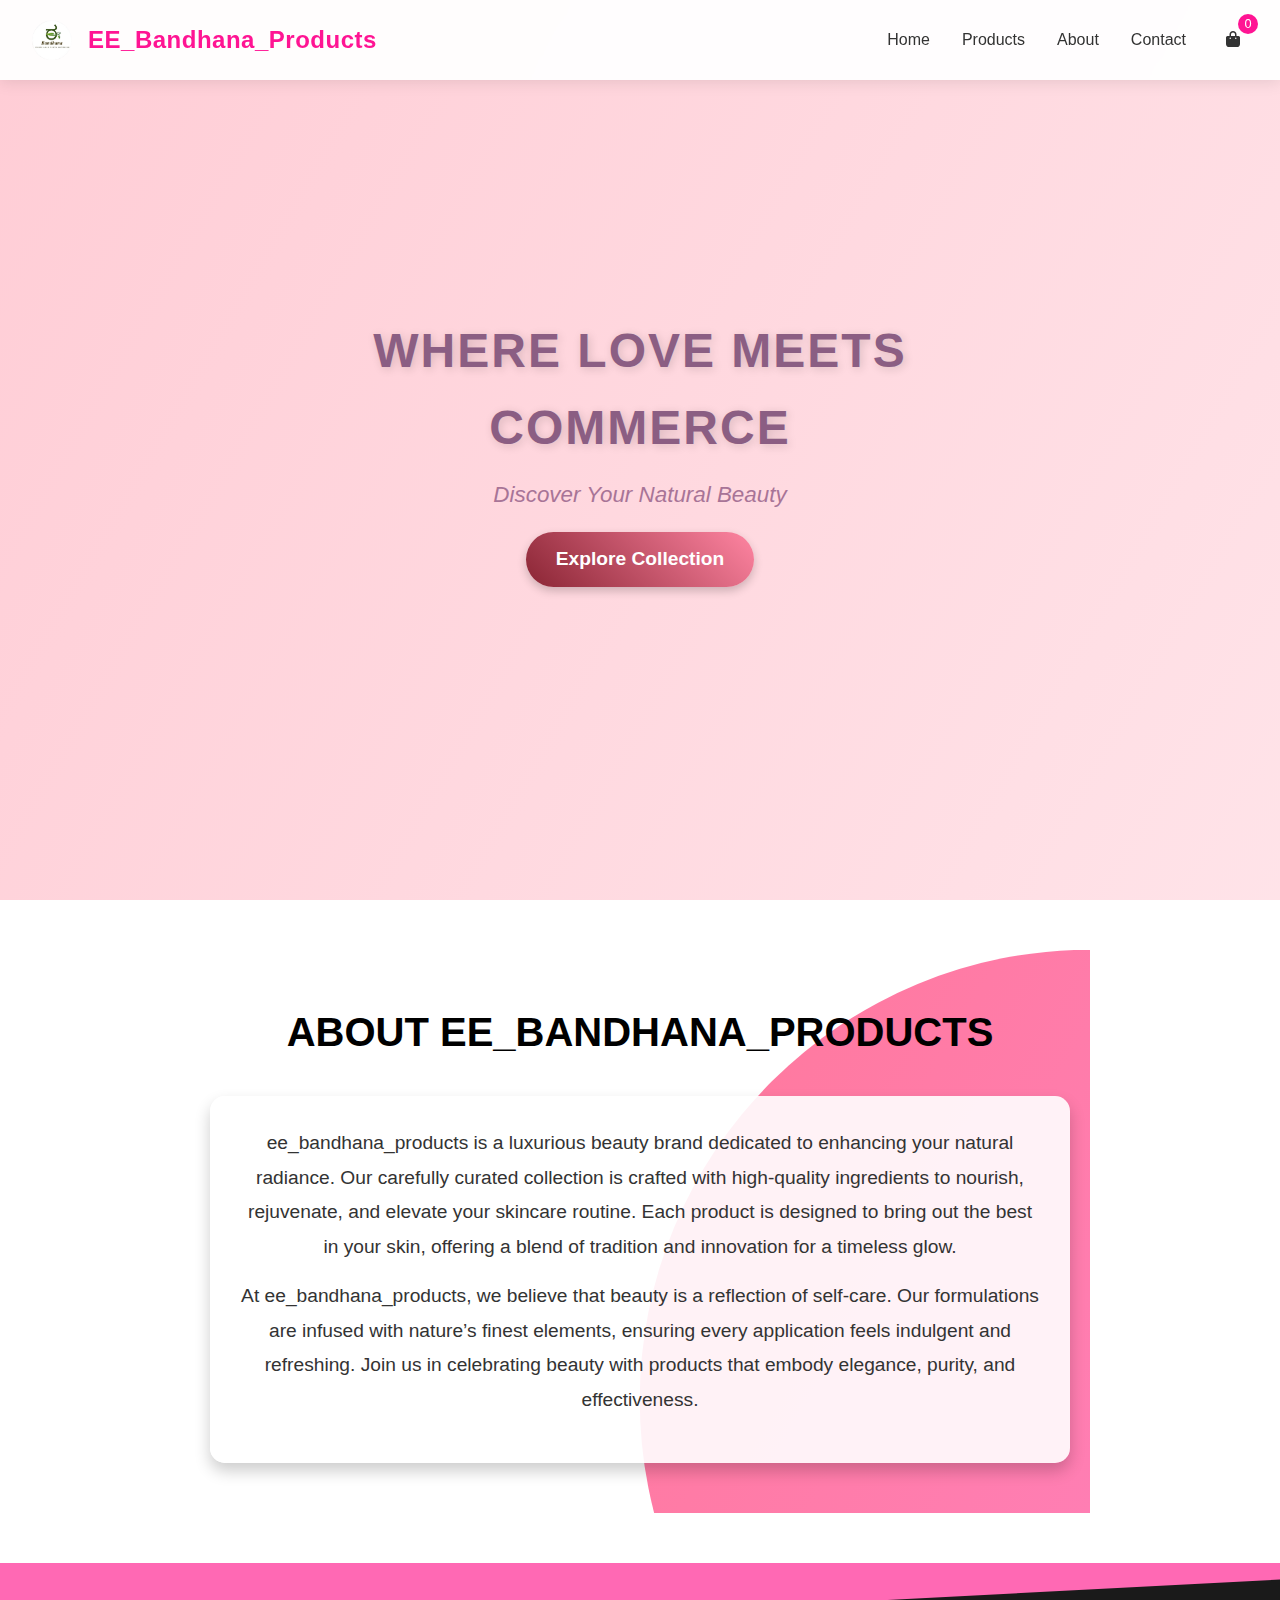
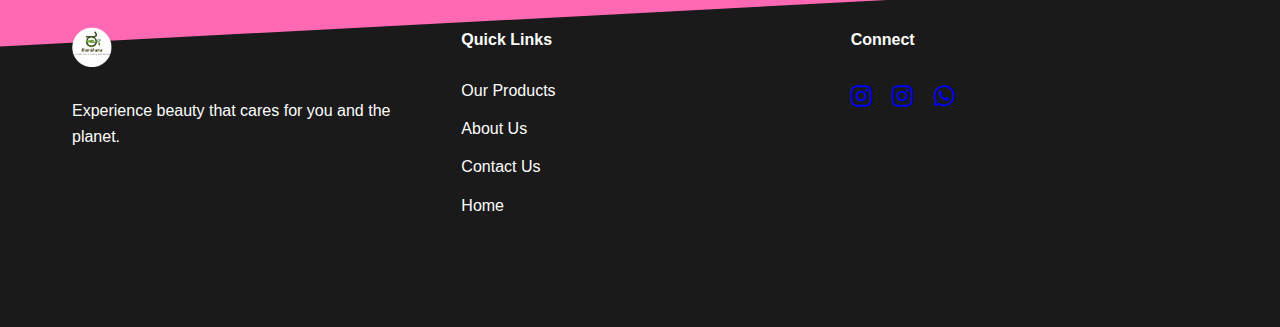
==== index.html @ 312a89c8 "Add files via upload" ====
<!DOCTYPE html>
<html lang="en">
<head>
    <meta charset="UTF-8">
    <meta name="viewport" content="width=device-width, initial-scale=1.0">
    <title>Bandhana - Premium Beauty Collection</title>
    <link rel="stylesheet" href="https://cdnjs.cloudflare.com/ajax/libs/font-awesome/6.0.0/css/all.min.css">
    <style>
        /* Base Styles */
        :root {
            --primary-color: #FF69B4;
            --secondary-color: #FFB6C1;
            --accent-color: #FF1493;
            --text-color: #333;
            --nav-height: 80px;
        }

        * {
            margin: 0;
            padding: 0;
            box-sizing: border-box;
            font-family: 'Arial', sans-serif;
        }

        html {
            overflow-x: hidden;
            scroll-behavior: smooth;
        }

        body {
            background: #fff;
            color: var(--text-color);
            line-height: 1.6;
        }

        /* Navigation */
        .header {
            background: rgba(255, 255, 255, 0.95);
            backdrop-filter: blur(10px);
            height: var(--nav-height);
            position: fixed;
            width: 100%;
            z-index: 1000;
            box-shadow: 0 2px 15px rgba(0,0,0,0.1);
        }

        .nav {
            max-width: 1400px;
            margin: 0 auto;
            padding: 0 2rem;
            display: flex;
            justify-content: space-between;
            align-items: center;
            height: 100%;
        }

        .logo {
            height: 40px;
            width: auto;
        }

        .nav-links {
            display: flex;
            gap: 2rem;
            align-items: center;
        }

        .nav-link {
            color: var(--text-color);
            text-decoration: none;
            font-weight: 500;
            position: relative;
            padding: 1rem 0;
            transition: color 0.3s ease;
        }

        .nav-link::after {
            content: '';
            position: absolute;
            width: 0;
            height: 2px;
            bottom: 0;
            left: 0;
            background: var(--accent-color);
            transition: width 0.3s ease;
        }

        .nav-link:hover::after {
            width: 100%;
        }

        .mobile-menu {
            display: none;
            font-size: 1.5rem;
            cursor: pointer;
        }

        /* Cart Icon */
        .cart-icon {
            position: relative;
            cursor: pointer;
            padding: 0.5rem;
        }

        .cart-count {
            position: absolute;
            top: -5px;
            right: -10px;
            background: var(--accent-color);
            color: white;
            width: 20px;
            height: 20px;
            border-radius: 50%;
            display: flex;
            align-items: center;
            justify-content: center;
            font-size: 0.8rem;
        }

    /* Hero Section */
.hero {
    height: 100vh;
    background: url('hero-bg.jpg') center/cover no-repeat;
    display: flex;
    justify-content: center;
    align-items: center;
    text-align: center;
    color: #fff;
    position: relative;
    overflow: hidden;
}

/* Light Pink Gradient Overlay */
.hero::before {
    content: "";
    position: absolute;
    top: 0;
    left: 0;
    width: 100%;
    height: 100%;
    background: linear-gradient(120deg, rgba(255, 192, 203, 0.8), rgba(255, 224, 230, 0.9));
    z-index: 1;
    animation: heroBgMove 6s infinite alternate ease-in-out;
}

/* Hero Content */
.hero-content {
    position: relative;
    z-index: 2;
    max-width: 600px;
    animation: fadeInUp 1.5s ease-in-out;
}

.hero h1 {
    font-size: 3rem;
    font-weight: bold;
    text-transform: uppercase;
    letter-spacing: 2px;
    margin-bottom: 10px;
    color: #8b5e83;
    text-shadow: 2px 2px 10px rgba(0, 0, 0, 0.15);
}

.hero p {
    font-size: 1.4rem;
    margin-bottom: 20px;
    font-style: italic;
    color: #a87497;
}

/* Explore Collection Button */
.btn {
    display: inline-block;
    padding: 12px 30px;
    font-size: 1.2rem;
    color: white;
    background: linear-gradient(45deg, #8a2534, #ff85a2);
    border-radius: 50px;
    text-decoration: none;
    font-weight: bold;
    transition: all 0.3s ease-in-out;
    box-shadow: 0 4px 10px rgba(0, 0, 0, 0.2);
    animation: bounce 1.5s infinite;
}

.btn:hover {
    background: linear-gradient(45deg, #ff94a8, #ff5e80);
    transform: scale(1.05);
    box-shadow: 0 6px 15px rgba(0, 0, 0, 0.3);
}

/* Animations */
@keyframes fadeInUp {
    0% { opacity: 0; transform: translateY(50px); }
    100% { opacity: 1; transform: translateY(0); }
}

@keyframes heroBgMove {
    0% { background: rgba(255, 192, 203, 0.8); }
    100% { background: rgba(255, 224, 230, 0.9); }
}

@keyframes bounce {
    0%, 100% { transform: translateY(0); }
    50% { transform: translateY(-8px); }
}


      /* About Section Styling */
.about {
    max-width: 900px;
    margin: 50px auto;
    padding: 50px 20px;
    text-align: center;
    position: relative;
    overflow: hidden;
}

/* Background Animation */
.about::before {
    content: '';
    position: absolute;
    top: 0;
    left: 0;
    width: 100%;
    height: 100%;
    background: linear-gradient(120deg, #ff758c, #ff7eb3);
    clip-path: circle(60% at right 80%);
    z-index: -1;
    animation: bgMove 6s infinite alternate ease-in-out;
}

@keyframes bgMove {
    0% {
        clip-path: circle(60% at right 80%);
    }
    100% {
        clip-path: circle(60% at left 20%);
    }
}

/* Heading Styling */
.about h2 {
    font-size: 2.5rem;
    color: rgb(0, 0, 0);
    font-weight: bold;
    margin-bottom: 20px;
    text-transform: uppercase;
    animation: fadeIn 1.5s ease-in-out;
}

/* About Content */
.about-content {
    background: rgba(255, 255, 255, 0.9);
    padding: 30px;
    border-radius: 15px;
    box-shadow: 0 8px 16px rgba(0, 0, 0, 0.2);
    animation: slideIn 1.5s ease-in-out;
}

/* Paragraph Styling */
.about-content p {
    font-size: 1.2rem;
    color: #333;
    line-height: 1.8;
    margin-bottom: 15px;
}

/* Start Shopping Button */
.shop-btn {
    display: inline-block;
    padding: 12px 30px;
    font-size: 1.2rem;
    color: rgb(122, 66, 66);
    background: #ff4d6d;
    border: none;
    border-radius: 50px;
    cursor: pointer;
    text-decoration: none;
    font-weight: bold;
    transition: 0.3s ease;
    animation: bounce 1.5s infinite;
}

.shop-btn:hover {
    background: #d42b50;
    transform: scale(1.05);
}

/* Animations */
@keyframes fadeIn {
    0% { opacity: 0; transform: translateY(-20px); }
    100% { opacity: 1; transform: translateY(0); }
}

@keyframes slideIn {
    0% { opacity: 0; transform: translateX(-50px); }
    100% { opacity: 1; transform: translateX(0); }
}

@keyframes bounce {
    0%, 100% { transform: translateY(0); }
    50% { transform: translateY(-10px); }
}


        /* Cart Modal */
        .cart-modal {
            position: fixed;
            top: var(--nav-height);
            right: -400px;
            width: 350px;
            height: calc(100vh - var(--nav-height));
            background: rgb(177, 61, 61);
            box-shadow: -5px 0 15px rgba(0,0,0,0.1);
            transition: right 0.3s ease;
            padding: 1.5rem;
            display: flex;
            flex-direction: column;
        }

        .cart-modal.active {
            right: 0;
        }

        .cart-items {
            flex-grow: 1;
            overflow-y: auto;
            margin: 5rem 0;
        }

        .cart-item {
            display: flex;
            justify-content: space-between;
            align-items: center;
            margin-bottom: 1rem;
            padding: 0.5rem;
            border-bottom: 1px solid #eee;
            gap: 1rem;
        }

        .cart-item img {
            width: 50px;
            height: 50px;
            object-fit: cover;
            border-radius: 8px;
        }

        .item-details {
            flex-grow: 1;
        }

        .remove-item {
            color: #ff4444;
            cursor: pointer;
            padding: 0.5rem;
        }

        /* Wow Footer */
        .footer {
            background: #1a1a1a;
            color: white;
            padding: 4rem 0;
            position: relative;
            overflow: hidden;
        }

        .footer::before {
            content: '';
            position: absolute;
            top: -50px;
            left: 0;
            width: 100%;
            height: 100px;
            background: var(--primary-color);
            transform: skewY(-3deg);
        }

        .footer-content {
            max-width: 1200px;
            margin: 0 auto;
            display: grid;
            grid-template-columns: repeat(auto-fit, minmax(250px, 1fr));
            gap: 2rem;
            padding: 0 2rem;
            position: relative;
            z-index: 1;
        }

        .footer-section {
            margin-bottom: 2rem;
        }

        .footer-links a {
            color: white;
            text-decoration: none;
            display: block;
            margin-bottom: 0.8rem;
            transition: transform 0.3s ease;
        }

        .footer-links a:hover {
            transform: translateX(10px);
            color: var(--secondary-color);
        }

        .social-icons a {
            display: inline-block;
            margin-right: 1rem;
            font-size: 1.5rem;
            transition: transform 0.3s ease;
        }

        .social-icons a:hover {
            transform: translateY(-5px);
            color: var(--secondary-color);
        }

        /* Responsive Design */
        @media (max-width: 768px) {
            .mobile-menu {
                display: block;
            }

            .nav-links {
                position: fixed;
                top: var(--nav-height);
                right: -100%;
                flex-direction: column;
                background: white;
                width: 100%;
                height: calc(100vh - var(--nav-height));
                transition: right 0.3s ease;
                padding: 2rem;
                box-shadow: 0 2px 15px rgba(0,0,0,0.1);
            }

            .nav-links.active {
                right: 0;
            }

            .hero {
                height: 80vh;
            }

            .cart-modal {
                width: 100%;
                right: -100%;
            }

            .footer::before {
                top: -30px;
                height: 60px;
            }
        }

        @media (max-width: 480px) {
            .nav {
                padding: 0 1rem;
            }

            .product-info {
                padding: 1rem;
            }
        }
    </style>
</head>
<body>
    <!-- Navigation -->
<header class="header">
    <nav class="nav">
        <div class="brand-container">
            <img src="image.png" alt="Bandhana" class="logo" loading="lazy">
            <span class="company-name">EE_Bandhana_Products</span>
        </div>
        <i class="fas fa-bars mobile-menu"></i>
        <div class="nav-links">
            <a href="index.html" class="nav-link">Home</a>
            <a href="products.html" class="nav-link active">Products</a>
            <a href="about.html" class="nav-link">About</a>
            <a href="contact.html" class="nav-link">Contact</a>
            <div class="cart-icon">
                <i class="fas fa-shopping-bag"></i>
                <div class="cart-count">0</div>
            </div>
        </div>
    </nav>
</header>

<style>
    /* Add these styles to your existing CSS */
    .brand-container {
        display: flex;
        align-items: center;
        gap: 1rem;
    }

    .company-name {
        font-size: 1.5rem;
        font-weight: bold;
        color: var(--accent-color);
        letter-spacing: 0.5px;
    }

    @media (max-width: 768px) {
        .company-name {
            font-size: 1.2rem;
        }
    }
</style>

  <!-- Hero Section -->
<section class="hero" id="home">
    <div class="hero-content">
        <h1>Where Love Meets Commerce</h1>
        <p>Discover Your Natural Beauty</p>
        <a href="products.html" class="btn">Explore Collection</a>
    </div>
</section>


    <!-- About ee_bandhana_products -->
<section class="about" id="about">
    <h2 style="text-align: center; margin-bottom: 2rem;">About ee_bandhana_products</h2>
    <div class="about-content">
        <p>
            ee_bandhana_products is a luxurious beauty brand dedicated to enhancing your natural radiance. 
            Our carefully curated collection is crafted with high-quality ingredients to nourish, rejuvenate, 
            and elevate your skincare routine. Each product is designed to bring out the best in your skin, 
            offering a blend of tradition and innovation for a timeless glow.
        </p>
        <p>
            At ee_bandhana_products, we believe that beauty is a reflection of self-care. Our formulations are 
            infused with nature’s finest elements, ensuring every application feels indulgent and refreshing. 
            Join us in celebrating beauty with products that embody elegance, purity, and effectiveness.
        </p>
    </div>
</section>

    <!-- Cart Modal -->
    <div class="cart-modal">
        <h3>Your Cart</h3>
        <div class="cart-items"></div>
        <div class="cart-total" style="font-weight: bold; padding: 1rem 0;"></div>
        <button class="btn checkout-btn">Checkout via WhatsApp</button>
    </div>

    <!-- Footer -->
    <footer class="footer">
        <div class="footer-content">
            <div class="footer-section">
                <img src="image.png" alt="Bandhana" style="height: 40px; margin-bottom: 1.5rem;" loading="lazy">
                <p>Experience beauty that cares for you and the planet.</p>
            </div>
            <div class="footer-section">
                <h4>Quick Links</h4> <br>
                <div class="footer-links">
                    <a href="products.html">Our Products</a>
                    <a href="about.html">About Us</a>
                    <a href="contact.html">Contact Us</a>
                    <a href="index.html">Home</a>
                </div>
            </div>
            <div class="footer-section">
                <h4>Connect</h4> <br>
                <div class="social-icons">
                    <a href="https://www.instagram.com/ee_bandhana_products/"><i class="fab fa-instagram"></i></a>
                    <a href="https://www.instagram.com/eebandhana/"><i class="fab fa-instagram"></i></a>
                    <a href="https://wa.link/k1uqd6"><i class="fab fa-whatsapp"></i></a>
                    
                    </div>
            </div>
        </div>
    </footer>

    <footer>
        
    </footer>

    <script>
        // Mobile Menu Toggle
        document.querySelector('.mobile-menu').addEventListener('click', () => {
            document.querySelector('.nav-links').classList.toggle('active');
        });

        // Cart Functionality
        let cart = [];
        const cartCount = document.querySelector('.cart-count');
        const cartModal = document.querySelector('.cart-modal');
        const cartItemsContainer = document.querySelector('.cart-items');
        const cartTotal = document.querySelector('.cart-total');

        // Toggle Cart Modal
        document.querySelector('.cart-icon').addEventListener('click', () => {
            cartModal.classList.toggle('active');
        });

        // Add to Cart
        document.querySelectorAll('.add-to-cart').forEach(button => {
            button.addEventListener('click', () => {
                const productCard = button.closest('.product-card');
                const product = {
                    id: button.dataset.id,
                    name: productCard.querySelector('.product-title').textContent,
                    price: parseFloat(productCard.querySelector('.product-price').textContent.replace('$', '')),
                    image: productCard.querySelector('img').src
                };

                const existingItem = cart.find(item => item.id === product.id);
                if(existingItem) {
                    existingItem.quantity++;
                } else {
                    cart.push({...product, quantity: 1});
                }
                updateCart();
            });
        });

        // Update Cart Display
        function updateCart() {
            cartCount.textContent = cart.reduce((sum, item) => sum + item.quantity, 0);
            cartItemsContainer.innerHTML = cart.map(item => `
                <div class="cart-item">
                    <img src="${item.image}" alt="${item.name}">
                    <div class="item-details">
                        <div>${item.name}</div>
                        <div>$${item.price.toFixed(2)} x ${item.quantity}</div>
                    </div>
                    <div class="remove-item" data-id="${item.id}">&times;</div>
                </div>
            `).join('');
            
            const total = cart.reduce((sum, item) => sum + (item.price * item.quantity), 0);
            cartTotal.textContent = `Total: $${total.toFixed(2)}`;
            
            // Add remove item functionality
            document.querySelectorAll('.remove-item').forEach(button => {
                button.addEventListener('click', () => {
                    const itemId = button.dataset.id;
                    cart = cart.filter(item => item.id !== itemId);
                    updateCart();
                });
            });
        }

        // WhatsApp Checkout
        document.querySelector('.checkout-btn').addEventListener('click', () => {
            if(cart.length === 0) return alert('Your cart is empty!');
            
            const phone = 'YOUR_WHATSAPP_NUMBER'; // Add country code
            const message = `*New Order*%0A%0A${
                cart.map(item => 
                    `➤ ${item.name} (Qty: ${item.quantity}) - $${(item.price * item.quantity).toFixed(2)}`
                ).join('%0A')
            }%0A%0A*Total*: $${cartTotal.textContent.split('$')[1]}`;

            window.open(`https://wa.me/${phone}?text=${encodeURIComponent(message)}`);
            cart = [];
            updateCart();
            cartModal.classList.remove('active');
        });

        // Close modals when clicking outside
        document.addEventListener('click', (e) => {
            if(!cartModal.contains(e.target) && !e.target.closest('.cart-icon')) {
                cartModal.classList.remove('active');
            }
            if(!document.querySelector('.nav-links').contains(e.target) && 
               !e.target.closest('.mobile-menu')) {
                document.querySelector('.nav-links').classList.remove('active');
            }
        });
    </script>
</body>
</html>
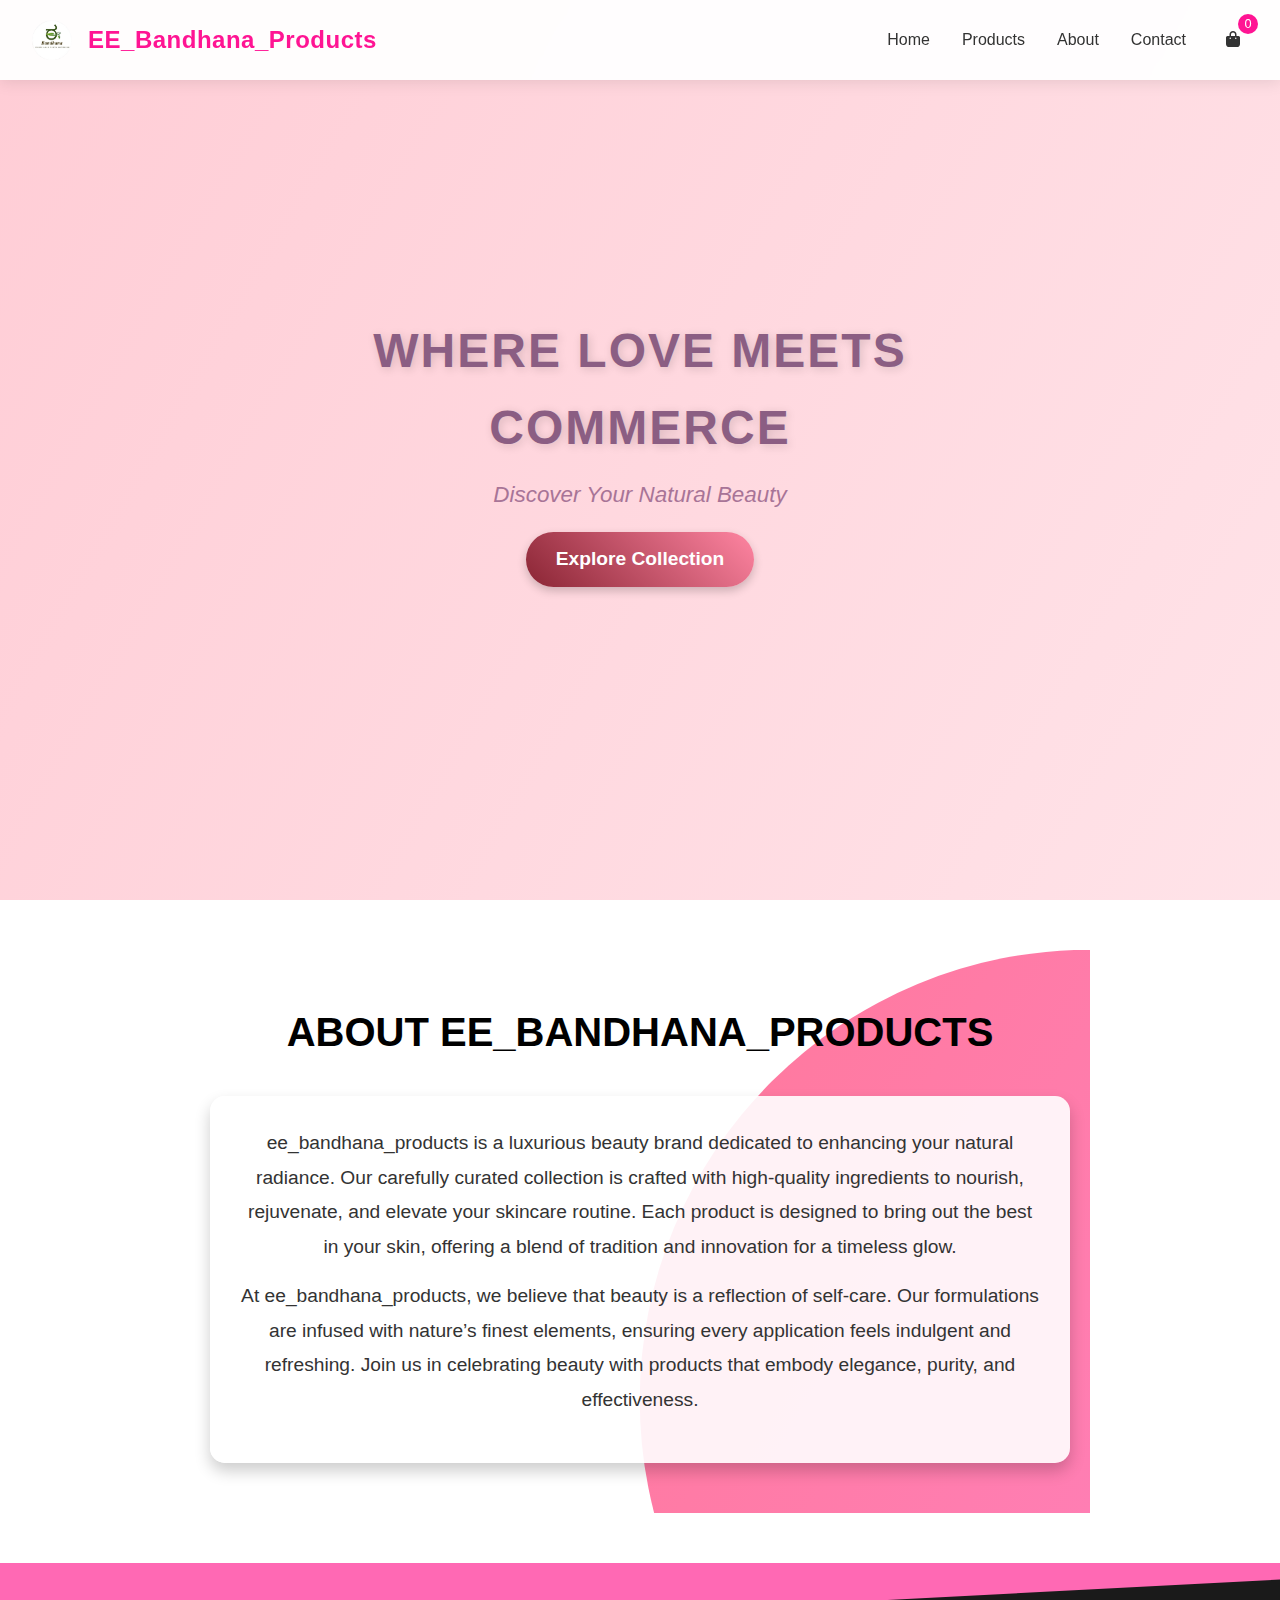
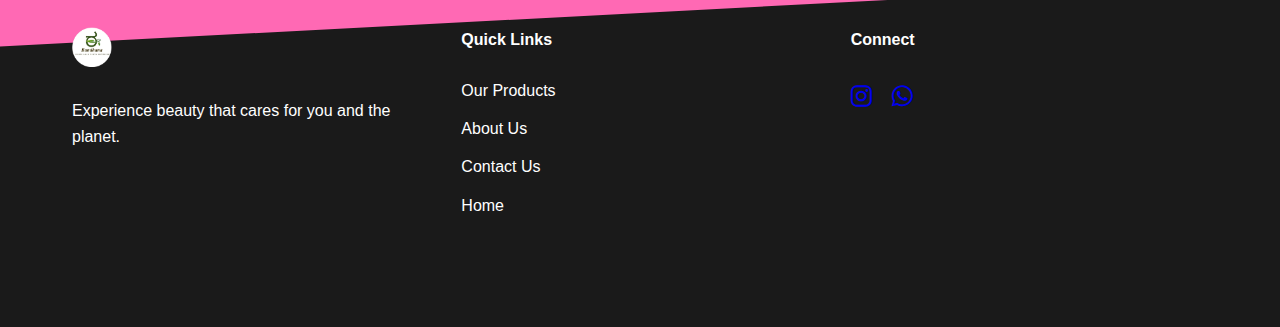
==== commit 679620d3: "Update index.html" ====
--- a/index.html
+++ b/index.html
@@ -565,7 +565,6 @@
                 <h4>Connect</h4> <br>
                 <div class="social-icons">
                     <a href="https://www.instagram.com/ee_bandhana_products/"><i class="fab fa-instagram"></i></a>
-                    <a href="https://www.instagram.com/eebandhana/"><i class="fab fa-instagram"></i></a>
                     <a href="https://wa.link/k1uqd6"><i class="fab fa-whatsapp"></i></a>
                     
                     </div>
@@ -672,4 +671,4 @@
         });
     </script>
 </body>
-</html>+</html>
